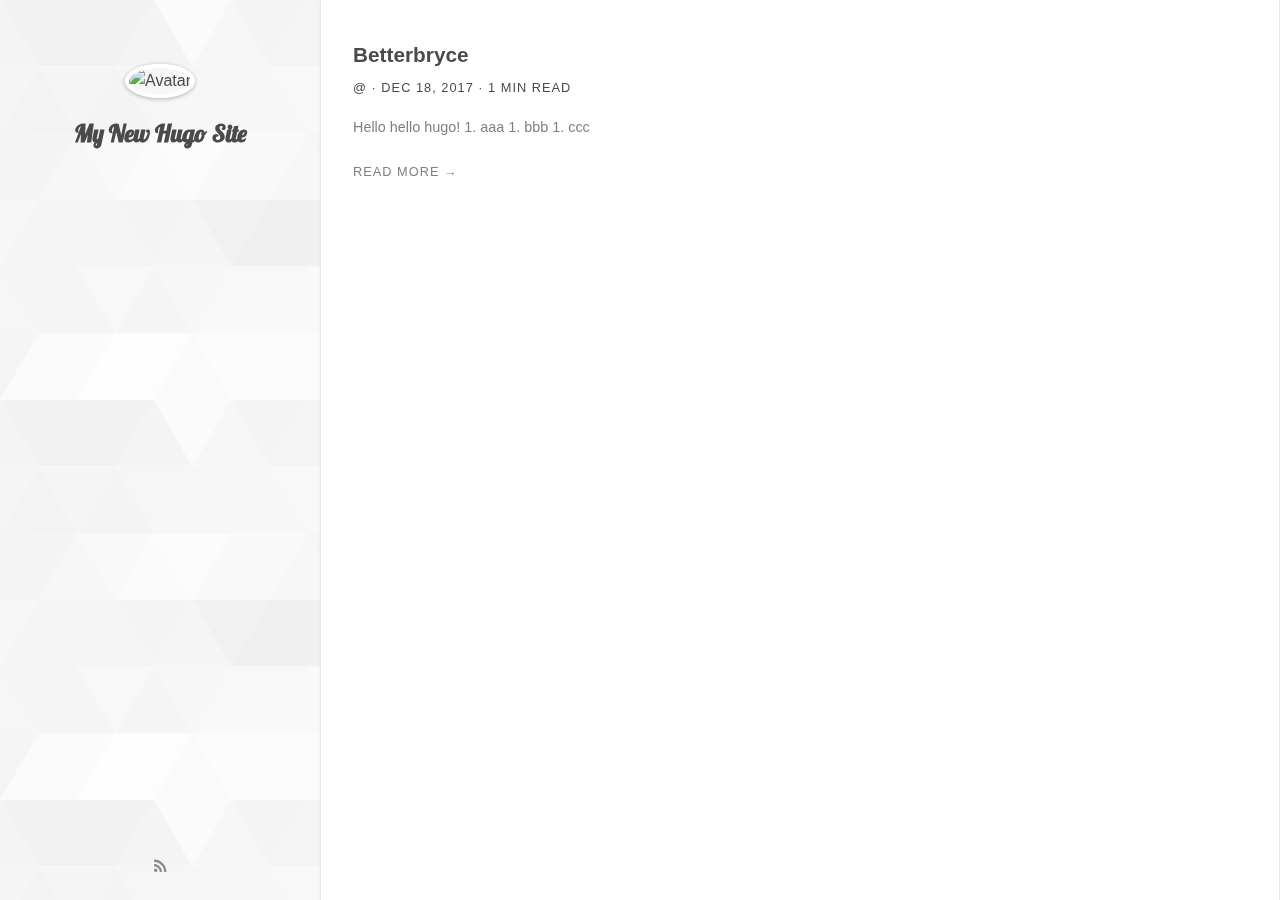
==== index.html @ c415ad4b "first commit" ====
<!DOCTYPE html>
<html lang="en-us">
<head>

  <meta charset="utf-8" />

  
  <title>My New Hugo Site</title>

  
  





  
  <meta name="author" content="" />
  <meta name="description" content="" />

  
  <meta name="twitter:card" content="summary" />
  <meta name="twitter:site" content="@gohugoio" />
  <meta name="twitter:title" content="My New Hugo Site" />
  <meta name="twitter:description" content="" />
  <meta name="twitter:image" content="http://betterbryce.github.io/img/avatar.jpg" />

  
  <meta property="og:type" content="website" />
  <meta property="og:title" content="My New Hugo Site" />
  <meta property="og:description" content="" />
  <meta property="og:url" content="http://betterbryce.github.io/" />
  <meta property="og:image" content="http://betterbryce.github.io/img/avatar.jpg" />




<meta name="generator" content="Hugo 0.31.1" />


<link rel="canonical" href="http://betterbryce.github.io/" />
<link rel="alternative" href="/index.xml" title="My New Hugo Site" type="application/atom+xml" />


<meta name="renderer" content="webkit" />
<meta name="viewport" content="width=device-width,initial-scale=1" />
<meta name="format-detection" content="telephone=no,email=no,adress=no" />
<meta http-equiv="Cache-Control" content="no-transform" />


<meta name="robots" content="index,follow" />
<meta name="referrer" content="origin-when-cross-origin" />







<meta name="apple-mobile-web-app-capable" content="yes" />
<meta name="apple-mobile-web-app-status-bar-style" content="black-translucent" />
<meta name="apple-mobile-web-app-title" content="My New Hugo Site" />
<meta name="msapplication-tooltip" content="My New Hugo Site" />
<meta name='msapplication-navbutton-color' content="#5fbf5e" />
<meta name="msapplication-TileColor" content="#5fbf5e" />
<meta name="msapplication-TileImage" content="/img/tile-image-windows.png" />
<link rel="icon" href="/img/favicon.ico" />
<link rel="icon" type="image/png" sizes="16x16" href="/img/favicon-16x16.png" />
<link rel="icon" type="image/png" sizes="32x32" href="/img/favicon-32x32.png" />
<link rel="icon" sizes="192x192" href="/img/touch-icon-android.png" />
<link rel="apple-touch-icon" href="/img/touch-icon-apple.png" />
<link rel="mask-icon" href="/img/safari-pinned-tab.svg" color="#5fbf5e" />



<link rel="stylesheet" href="/css/bundle.css" />


  
  <!--[if lt IE 9]>
    <script src="//cdn.bootcss.com/html5shiv/3.7.3/html5shiv.min.js"></script>
    <script src="//cdn.bootcss.com/respond.js/1.4.2/respond.min.js"></script>
    <script src="//cdn.bootcss.com/video.js/6.2.8/ie8/videojs-ie8.min.js"></script>
  <![endif]-->

<!--[if lte IE 11]>
    <script src="//cdn.bootcss.com/classlist/1.1.20170427/classList.min.js"></script>
  <![endif]-->


<script src="//cdn.bootcss.com/object-fit-images/3.2.3/ofi.min.js"></script>


<script src="//cdn.bootcss.com/smooth-scroll/12.1.4/js/smooth-scroll.polyfills.min.js"></script>


</head>
  <body>
    
    <div class="suspension">
      <a title="Go to top" class="to-top is-hide"><span class="icon icon-up"></span></a>
      
    </div>
    
    
  <header class="site-header">
  <img class="avatar" src="" alt="Avatar">
  
  <h1 class="title">My New Hugo Site</h1>
  
  <p class="subtitle"></p>
  <button class="menu-toggle" type="button">
    <span class="icon icon-menu"></span>
  </button>
  <nav class="site-menu collapsed">
    <h2 class="offscreen">Main Menu</h2>
    <ul class="menu-list">
      
      
      
      
    </ul>
  </nav>
  <nav class="social-menu collapsed">
    <h2 class="offscreen">Social Networks</h2>
    <ul class="social-list">

      

      

      

      

      

      

      

      

      

      

      

      

      

      

      

      

      

      

      

      

      

      <li class="social-item">
        <a href="/index.xml"><span class="icon icon-rss" title="RSS"></span></a>
      </li>

    </ul>
  </nav>
</header>

  <section class="main post-list">
    <header class="list-header offscreen">
      <h2 class="list-label">All Posts</h2>
    </header>
    
    
      
        <article class="post-entry">
  <header class="post-header">
    <h3 class="post-title"><a href="http://betterbryce.github.io/post/betterbryce/" class="post-link">Betterbryce</a></h3>
    <p class="post-meta">@ · Dec 18, 2017 · 1 min read</p>
  </header>
  
  <p class="post-summary">Hello hello hugo! 1. aaa 1. bbb 1. ccc</p>
  <footer class="post-footer">
    <a class="read-more" href="http://betterbryce.github.io/post/betterbryce/">Read More →</a>
  </footer>
</article>

      
    
    
  </section>
  <footer class="site-footer">
  <p>© 2017 My New Hugo Site</p>
  <p>Powered by <a href="https://gohugo.io/" target="_blank">Hugo</a> with theme <a href="https://github.com/laozhu/hugo-nuo" target="_blank">Nuo</a>.</p>
  
</footer>



<script src="/js/bundle.js"></script>




  </body>
</html>
---- css/bundle.css ----
﻿/*! normalize.css v7.0.0 | MIT License | github.com/necolas/normalize.css */html{line-height:1.15;-ms-text-size-adjust:100%;-webkit-text-size-adjust:100%}body{margin:0}article,aside,footer,header,nav,section{display:block}h1{font-size:2em;margin:0.67em 0}figcaption,figure,main{display:block}figure{margin:1em 40px}hr{box-sizing:content-box;height:0;overflow:visible}pre{font-family:monospace;font-size:1em}a{background-color:transparent;-webkit-text-decoration-skip:objects}abbr[title]{border-bottom:none;text-decoration:underline;text-decoration:underline dotted}b,strong{font-weight:inherit}b,strong{font-weight:bolder}code,kbd,samp{font-family:monospace;font-size:1em}dfn{font-style:italic}mark{background-color:#ff0;color:#000}small{font-size:80%}sub,sup{font-size:75%;line-height:0;position:relative;vertical-align:baseline}sub{bottom:-0.25em}sup{top:-0.5em}audio,video{display:inline-block}audio:not([controls]){display:none;height:0}img{border-style:none}svg:not(:root){overflow:hidden}button,input,optgroup,select,textarea{font-family:sans-serif;font-size:100%;line-height:1.15;margin:0}button,input{overflow:visible}button,select{text-transform:none}button,html [type="button"],[type="reset"],[type="submit"]{-webkit-appearance:button}button::-moz-focus-inner,[type="button"]::-moz-focus-inner,[type="reset"]::-moz-focus-inner,[type="submit"]::-moz-focus-inner{border-style:none;padding:0}button:-moz-focusring,[type="button"]:-moz-focusring,[type="reset"]:-moz-focusring,[type="submit"]:-moz-focusring{outline:1px dotted ButtonText}fieldset{padding:0.35em 0.75em 0.625em}legend{box-sizing:border-box;color:inherit;display:table;max-width:100%;padding:0;white-space:normal}progress{display:inline-block;vertical-align:baseline}textarea{overflow:auto}[type="checkbox"],[type="radio"]{box-sizing:border-box;padding:0}[type="number"]::-webkit-inner-spin-button,[type="number"]::-webkit-outer-spin-button{height:auto}[type="search"]{-webkit-appearance:textfield;outline-offset:-2px}[type="search"]::-webkit-search-cancel-button,[type="search"]::-webkit-search-decoration{-webkit-appearance:none}::-webkit-file-upload-button{-webkit-appearance:button;font:inherit}details,menu{display:block}summary{display:list-item}canvas{display:inline-block}template{display:none}[hidden]{display:none}@font-face{font-family:'Lobster';font-style:normal;font-weight:400;src:url("../fonts/lobster.eot");src:url("../fonts/lobster.woff2") format("woff2"),url("../fonts/lobster.woff") format("woff"),url("../fonts/lobster.ttf") format("truetype"),url("../fonts/lobster.svg#lobster") format("svg"),url("../fonts/lobster.eot?#iefix") format("embedded-opentype");unicode-range:U+0000-00FF,U+0131,U+0152-0153,U+02C6,U+02DA,U+02DC,U+2000-206F,U+2074,U+20AC,U+2212,U+2215}@font-face{font-family:'iconfont';font-weight:normal;font-style:normal;src:url("../iconfont.eot");src:url("../fonts/iconfont.woff2") format("woff2"),url("../fonts/iconfont.woff") format("woff"),url("../fonts/iconfont.ttf") format("truetype"),url("../fonts/iconfont.svg#iconfont") format("svg"),url("../fonts/iconfont.eot#iefix") format("embedded-opentype")}.icon{font-family:'iconfont' !important;speak:none;font-style:normal;font-weight:normal;font-variant:normal;text-transform:none;line-height:1;-webkit-font-smoothing:antialiased;-moz-osx-font-smoothing:grayscale}.icon-douban::before{content:""}.icon-bilibili::before{content:""}.icon-zhihu::before{content:""}.icon-close::before{content:""}.icon-facebook::before{content:""}.icon-twitter::before{content:""}.icon-github::before{content:""}.icon-rss::before{content:""}.icon-menu::before{content:""}.icon-pinterest::before{content:""}.icon-up::before{content:""}.icon-email::before{content:""}.icon-linkedin::before{content:""}.icon-youtube::before{content:""}.icon-instagram::before{content:""}.icon-dribbble::before{content:""}.icon-weibo::before{content:""}.icon-vimeo::before{content:""}.icon-google::before{content:""}.icon-behance::before{content:""}.icon-codepen::before{content:""}.icon-jsfiddle::before{content:""}.icon-wechat::before{content:""}.icon-medium::before{content:""}.icon-comment::before{content:""}.icon-quora::before{content:""}html{font-size:16px;line-height:1.618;font-family:-apple-system,BlinkMacSystemFont,"Segoe UI","Roboto","Oxygen","Ubuntu","Cantarell","Fira Sans","Droid Sans","PingFang SC","Hiragino Sans GB","Microsoft YaHei","WenQuanYi Micro Hei","Helvetica Neue",sans-serif}body{color:#4a4a4a;background:#f4f3f1 url("../img/grey-prism.svg") repeat fixed;text-rendering:optimizeLegibility;-webkit-font-smoothing:antialiased;-moz-osx-font-smoothing:grayscale;-moz-font-feature-settings:"liga" on;-webkit-tap-highlight-color:transparent;-webkit-overflow-scrolling:touch}a{color:#363636;opacity:0.7;text-decoration:none}a:focus,a:hover{color:#242424;opacity:1;outline:none}.site-header{position:fixed;left:0;top:0;bottom:0;width:20rem;padding:1rem;box-sizing:border-box;text-align:center}.site-header .is-active a{opacity:1;color:#363636;font-weight:700}.site-header a{opacity:0.5;color:#242424}.site-header a:focus,.site-header a:hover{opacity:1;color:#363636}@media screen and (max-width: 800px){.site-header{width:100%;position:relative}}.main{position:relative;margin-left:20rem;padding:1rem 2rem;max-width:70rem;min-height:100vh;box-sizing:border-box;border-left:1px solid rgba(0,0,0,0.09);border-right:1px solid rgba(0,0,0,0.09);box-shadow:0 1px 4px rgba(0,0,0,0.04);background:#fff}.main .list-footer{padding:1.5rem 0}@media screen and (max-width: 1440px){.main{width:calc(100% - 20rem)}}@media screen and (max-width: 800px){.main{margin-left:0;padding:0 1rem;width:100%;min-height:initial;border-left:none;border-right:none;border-top:1px solid rgba(0,0,0,0.09);border-bottom:1px solid rgba(0,0,0,0.09)}}.site-footer{display:none}@media screen and (max-width: 800px){.site-footer{display:block;padding:2rem 1rem;color:#4a4a4a;font-size:.8rem;text-align:center;font-family:"SFMono-Regular","Liberation Mono","Roboto Mono",Menlo,Monaco,Consolas,"Courier New",Courier,monospace}.site-footer a{color:#4a4a4a;opacity:0.7}.site-footer a:focus,.site-footer a:hover{opacity:1}}.avatar{margin-top:3rem;width:8rem;height:8rem;border-radius:50%;border:4px solid #fff;box-shadow:0 1px 4px rgba(0,0,0,0.3);transition:all ease-out .5s}.avatar:hover{transform:rotate(180deg)}@media screen and (max-width: 800px){.avatar{position:absolute;top:1rem;left:1rem;width:2rem;height:2rem;margin-top:0;border:2px solid #fff}}.title{font-size:1.5rem;font-family:"Lobster",-apple-system,BlinkMacSystemFont,"Segoe UI","Roboto","Oxygen","Ubuntu","Cantarell","Fira Sans","Droid Sans","PingFang SC","Hiragino Sans GB","Microsoft YaHei","WenQuanYi Micro Hei","Helvetica Neue",sans-serif;font-weight:700;margin:1rem auto}@media screen and (max-width: 800px){.title{margin-top:3rem}}.subtitle{margin-bottom:3rem;opacity:0.7}.menu-toggle{display:none;border:none;outline:none;width:2rem;height:2rem;font-size:1.5rem;background-color:transparent;transition:all ease-out .5s}@media screen and (max-width: 800px){.menu-toggle{position:absolute;top:1rem;right:1rem;display:block}}.site-menu{text-transform:capitalize}.site-menu .menu-list{list-style:none;padding:0}.site-menu .menu-item{padding:1rem 0}.site-menu .menu-item a{display:inline-block;height:1.5rem;line-height:1.5}@media screen and (max-width: 800px){.site-menu.collapsed{max-height:0}}@media screen and (max-width: 800px){.site-menu{overflow-y:hidden;max-height:1000px;transition:max-height ease-out .5s}}.social-menu{position:absolute;left:1rem;right:1rem;bottom:1rem;font-size:0}.social-menu .social-list{padding:0;list-style:none;line-height:2}.social-menu .social-item{display:inline-block;font-size:1rem}.social-menu li+li{padding-left:1rem}@media screen and (max-width: 800px){.social-menu.collapsed{margin:0 auto;max-height:0}}@media screen and (max-width: 800px){.social-menu{position:relative;left:0;right:0;bottom:0;margin:2rem auto;max-height:125px;overflow-y:hidden;transition:all ease-out .5s}}@media screen and (min-width: 800px) and (max-height: 768px){.social-menu{display:none}}.post-entry{position:relative;line-height:1.8;border-top:1px solid transparent}.post-entry a{color:#4a4a4a}.post-entry a:focus,.post-entry a:hover{color:#5fbf5e}.post-entry+.post-entry{border-color:#f4f3f1}.post-entry .post-title{margin-top:1.5rem;margin-bottom:0.5rem;font-size:1.3rem;line-height:1.3;font-weight:700}.post-entry .post-title a{opacity:1}.post-entry .post-meta{margin-top:0.5rem;margin-bottom:1rem;font-size:.8rem;letter-spacing:1px;text-transform:uppercase}.post-entry .post-cover{position:absolute;top:4.6rem;right:0;width:8rem;height:8rem;object-fit:cover;font-family:'object-fit: cover;';border-radius:3px}.post-entry .post-cover+.post-summary{padding-right:9rem}@media screen and (max-width: 800px){.post-entry .post-cover{position:static;width:100vw;height:56.25vw;border-radius:0;margin:0 -1rem}.post-entry .post-cover+.post-summary{padding-right:0}}.post-entry .post-summary{margin-top:1rem;margin-bottom:1rem;font-size:0.9rem;text-align:justify;opacity:0.7}.post-entry .post-footer{margin-top:1rem;margin-bottom:1.5rem}.post-entry .post-footer .read-more{font-size:.8rem;letter-spacing:1px;text-transform:uppercase}.pagination{position:relative;height:calc(2.9rem + 2px)}.pagination a{color:#4a4a4a}.pagination .pagination-previous,.pagination .pagination-next{position:absolute;padding:1rem;background-color:#fff;border:1px solid #dbdbdb;font-size:0.9rem;line-height:1;text-transform:uppercase}.pagination .pagination-previous:focus,.pagination .pagination-previous:hover,.pagination .pagination-next:focus,.pagination .pagination-next:hover{color:#fff;background-color:#5fbf5e;border-color:#5fbf5e}.pagination .pagination-previous{top:0;left:0}.pagination .pagination-next{top:0;right:0}.post-detail .post-header{margin-bottom:2.5rem}.post-detail .post-header .post-title{font-size:2rem;line-height:1.5;font-weight:700;margin-top:1.5rem;margin-bottom:0.5rem}.post-detail .post-header .post-meta{font-size:.8rem;letter-spacing:1px;margin-top:0.5rem;margin-bottom:1rem;text-transform:uppercase}.post-detail .post-footer{margin:2rem 0;line-height:1.8}.post-detail .post-footer .post-tags{margin-top:0;margin-bottom:1rem;padding-left:0}.post-detail .post-footer .post-tags li{display:inline-block;margin-bottom:0.5rem;border-radius:3px;padding:5px 10px;background:#f4f3f1;font-size:.8rem}.post-detail .post-footer .post-tags li+li{margin-left:0.5rem}.post-detail .post-footer .post-copyright{color:#4a4a4a;margin-top:1rem;margin-bottom:0;border-radius:3px;font-size:0.9rem;opacity:0.5}.post-detail .post-footer .post-copyright:hover{opacity:1}.post-detail .post-footer .post-copyright a{opacity:1}.post-detail .post-footer .post-copyright strong{color:#363636}.post-detail #cyReward>#cy-reward-click{display:block;margin:3rem auto}.post-detail #SOHUCS{margin:2rem auto}.post-detail #SOHUCS .invalidity{box-sizing:border-box}.post-detail #disqus_thread{margin:2rem auto}.post-detail .dsq-brlink{display:none}.post-content{position:relative;color:#4a4a4a;line-height:1.8;word-wrap:break-word;word-break:break-word}.post-content li+li{margin-top:0.5rem}.post-content a{padding-bottom:0.1em;border-bottom:1px dashed rgba(70,185,128,0.5);color:#5fbf5e;opacity:1}.post-content a:focus,.post-content a:hover{border-bottom:1px solid rgba(70,185,128,0.5)}.post-content em{color:#797979;font-style:italic}.post-content strong{color:#363636}.post-content del{color:#797979;text-decoration:line-through}.post-content ins{color:#363636;text-decoration:underline}.post-content hr{position:relative;margin:2rem auto;border-top:1px dashed #dbdbdb;border-bottom:none}.post-content hr::before{content:"sep line";position:absolute;top:-12px;left:calc(50% - 40px);padding:0 0.5rem;background-color:#fff;color:#dbdbdb;font-size:.8rem;font-family:"SFMono-Regular","Liberation Mono","Roboto Mono",Menlo,Monaco,Consolas,"Courier New",Courier,monospace}.post-content h1,.post-content h2,.post-content h3,.post-content h4,.post-content h5,.post-content h6{color:#363636;font-weight:500;line-height:1.125;text-align:left}.post-content h1{margin-top:2rem;margin-bottom:1rem;font-size:2.5rem}.post-content h2{margin-top:1.75rem;margin-bottom:0.75rem;font-size:2rem}.post-content h3{margin-top:1.5rem;margin-bottom:0.5rem;font-size:1.5rem}.post-content h4{margin-top:1.25rem;margin-bottom:0.25rem;font-size:1.25rem}.post-content h5{margin-top:1rem;margin-bottom:0;font-size:1rem}.post-content h6{margin-top:1rem;margin-bottom:0;font-size:.8rem}.post-content p{margin-top:1.5rem;margin-bottom:1.5rem;text-align:justify}.post-content blockquote{background-color:#f4f3f1;border-left:5px solid #dbdbdb;padding:0.5rem 1rem;margin:2rem 0}.post-content blockquote p{margin-top:0.5rem;margin-bottom:0.5rem}.post-content blockquote cite{margin-top:1.5rem;color:#797979;font-size:0.9rem}.post-content tt,.post-content code{padding:0;padding-top:0.2em;padding-bottom:0.2em;margin:0;font-size:0.9em;background-color:#f6f8fa;font-family:"SFMono-Regular","Liberation Mono","Roboto Mono",Menlo,Monaco,Consolas,"Courier New",Courier,monospace}.post-content tt::before,.post-content tt::after,.post-content code::before,.post-content code::after{letter-spacing:-0.2em;content:"\00a0"}.post-content tt.has-jax,.post-content code.has-jax{padding:0;font-size:1em;background-color:transparent}.post-content kbd{display:inline-block;padding:0.25em;background-color:#fafafa;border:1px solid #dbdbdb;border-bottom-color:#b5b5b5;border-radius:3px;box-shadow:inset 0 -1px 0 #b5b5b5;font-size:0.8em;line-height:1.25;font-family:"SFMono-Regular","Liberation Mono","Roboto Mono",Menlo,Monaco,Consolas,"Courier New",Courier,monospace;color:#4a4a4a}.post-content pre{margin:2rem auto;padding:1rem;overflow-x:auto;border-radius:3px;font-size:0.9rem;line-height:1.618;white-space:pre;word-wrap:normal;word-break:normal}.post-content pre code{font-size:0.9rem;background-color:transparent}.post-content pre code::before,.post-content pre code::after{content:none}.post-content sup,.post-content sub{font-size:.8rem}.post-content sup a,.post-content sub a{border-bottom:none}.post-content sup a:focus,.post-content sup a:hover,.post-content sub a:focus,.post-content sub a:hover{border-bottom:none}.post-content ol{margin-left:0;margin-top:2rem;margin-bottom:2rem;padding-left:1.5rem;list-style:decimal outside}.post-content ol ol{margin-top:0.5rem;margin-bottom:0.5rem;list-style:lower-roman outside}.post-content ol ul{margin-top:0.5rem;margin-bottom:0.5rem;list-style:disc outside}.post-content ul{margin-left:0;margin-top:2rem;margin-bottom:2rem;padding-left:1.5rem;list-style:disc outside}.post-content ul ul{margin-top:0.5rem;margin-bottom:0.5rem;list-style:circle outside}.post-content ul ol{margin-top:0.5rem;margin-bottom:0.5rem;list-style:decimal outside}.post-content .task-list{margin-top:2rem;margin-bottom:2rem;list-style:none;padding-left:0}.post-content .task-list .task-list{margin-top:0.5rem;margin-bottom:0.5rem;padding-left:1.5rem}.post-content dl{margin-top:2rem;margin-bottom:2rem}.post-content dl dt{color:#5fbf5e;margin-top:1rem}.post-content dl dt::after{content:':'}.post-content dl dd{text-indent:2rem;margin-left:0;margin-top:0.25rem}.post-content figure{display:block;margin:2rem auto}.post-content figure img{max-width:100%;box-shadow:2px 20px 40px 10px rgba(0,0,0,0.15)}@media screen and (max-width: 800px){.post-content figure img{box-shadow:none}}.post-content figure figcaption h4{color:#b5b5b5;font-size:0.9rem;text-align:center}.post-content img{display:block;margin:2rem auto;max-width:100%;box-shadow:2px 20px 40px 10px rgba(0,0,0,0.15)}@media screen and (max-width: 800px){.post-content img{box-shadow:none}}.post-content div.has-jax{margin:2rem auto}.post-content .MathJax_Display:focus,.post-content .MathJax:focus{outline:none}.asciicast{margin:2rem auto !important;text-align:center}@media screen and (max-width: 1170px){.asciicast iframe{width:100% !important}}.jsfiddle{margin:2rem auto;width:100%}.cp_embed_wrapper{margin:2rem auto}@media screen and (max-width: 800px){.cp_embed_wrapper iframe{height:265px}}.shengxiang{display:block;margin:2rem auto;width:1054px;height:768px}@media screen and (max-width: 1440px){.shengxiang{width:100%;height:calc((100vw - 24rem) * 0.729)}}@media screen and (max-width: 800px){.shengxiang{width:100%;height:calc((100vw - 2rem) * 0.729)}}.video-js{margin:2rem auto;width:100%;height:0;padding-top:56.25%}.video-js.my-player-dimensions{margin:2rem auto;width:100%;height:0;padding-top:56.25%}.video-js:focus{outline:none}.video-js .vjs-control:focus,.video-js .vjs-big-play-button:focus{outline:none}.video-js .vjs-poster{background-size:cover}.music163{margin:2rem auto;max-width:100%}.gist{margin:2rem auto}.gist td,.gist th{border:none}table{background-color:#fff;color:#363636;margin:2rem auto;width:100%;border-collapse:collapse}table td,table th{border:1px solid #dbdbdb;border-width:0 0 1px;padding:0.5em 0.75em;vertical-align:center}table td.is-narrow,table th.is-narrow{white-space:nowrap;width:1%}table th{color:#363636}table tr:hover{background-color:#fafafa}table tr.is-selected{background-color:#5fbf5e;color:findcolorinvert(#5fbf5e)}table tr.is-selected a,table tr.is-selected strong{color:currentColor}table tr.is-selected td,table tr.is-selected th{border-color:findcolorinvert(#5fbf5e);color:currentColor}table thead td,table thead th{border-width:0 0 2px;color:#797979}table tfoot td,table tfoot th{border-width:2px 0 0;color:#797979}table tbody tr:last-child td,table tbody tr:last-child th{border-bottom-width:0}table.is-bordered td,table.is-bordered th{border-width:1px}table.is-bordered tr:last-child td,table.is-bordered tr:last-child th{border-bottom-width:1px}table.is-narrow td,table.is-narrow th{padding:0.25em 0.5em}table.is-centered td,table.is-centered th,table.is-centered tr{text-align:center}table.is-striped tbody tr:not(.is-selected):nth-child(even){background-color:#fafafa}table.is-striped tbody tr:not(.is-selected):nth-child(even):hover{background-color:#f4f3f1}.chroma{color:#f8f8f2;background-color:#272822}.chroma .ss4{color:#960050;background-color:#1e0010}.chroma .hl{background-color:#ffffcc;display:block;width:100%}.chroma .ln{margin-right:0.4em;padding:0 0.4em 0 0.4em}.chroma .s3e8{color:#66d9ef}.chroma .s3eb{color:#f92672}.chroma .s7d1{color:#a6e22e}.chroma .s7d4{color:#a6e22e}.chroma .s7d5{color:#66d9ef}.chroma .s7d6{color:#a6e22e}.chroma .s7d8{color:#a6e22e}.chroma .s7d9{color:#a6e22e}.chroma .s7df{color:#a6e22e}.chroma .s7e2{color:#f92672}.chroma .sbb8{color:#ae81ff}.chroma .sbb9{color:#e6db74}.chroma .sc1c{color:#e6db74}.chroma .sc25{color:#ae81ff}.chroma .sc80{color:#ae81ff}.chroma .sfa0{color:#f92672}.chroma .s1770{color:#75715e}.chroma .s1b59{color:#f92672}.chroma .s1b5a{font-style:italic}.chroma .s1b5d{color:#a6e22e}.chroma .s1b60{font-weight:bold}.chroma .s1b61{color:#75715e}.links-list{font-size:0;text-align:center}.links-list .link-item{margin:1.5rem auto;display:inline-block;width:25%;box-sizing:border-box}.links-list .link-item+.link-item{padding-left:1rem}.links-list .link-item .link-avatar{width:100px;height:100px;border-radius:50%;border:2px solid #fff;box-shadow:0 1px 4px rgba(0,0,0,0.3);transition:transform ease-out .5s}.links-list .link-item .link-avatar:hover{transform:rotate(45deg)}.links-list .link-item .link-title{font-size:1rem;text-overflow:ellipsis;overflow:hidden;white-space:nowrap;min-width:100px}.links-list .link-item .link-description{font-size:.8rem;text-overflow:ellipsis;overflow:hidden;white-space:nowrap;min-width:100px}@media screen and (max-width: 800px){.links-list .link-item{width:50%}}.offscreen{position:absolute;left:-1024rem}.suspension{position:fixed;bottom:3rem;right:2rem;z-index:1000}.suspension a{display:block;width:2.5rem;height:2.5rem;line-height:2.5rem;border-radius:50%;background-color:#fafafa;border:1px solid #fff;box-shadow:0 1px 4px rgba(0,0,0,0.3);text-align:center;opacity:1;cursor:pointer}.suspension a+a{margin-top:1rem}.suspension a.to-top{color:#797979;transition:all ease-out .5s}.suspension a.to-top:hover{color:#fff;background-color:#797979;border-color:#797979}.suspension a.to-comment{color:#5fbf5e;transition:all ease-out .5s}.suspension a.to-comment:hover{color:#fff;background-color:#5fbf5e;border-color:#5fbf5e}.suspension .is-hide{display:none}.not-found{position:absolute;top:0;right:0;bottom:0;left:0;margin:auto;width:100%;height:15.5rem;font-family:"SFMono-Regular","Liberation Mono","Roboto Mono",Menlo,Monaco,Consolas,"Courier New",Courier,monospace;text-align:center}.not-found .error-emoji{color:#363636;font-size:3rem}.not-found .error-text{color:#797979;font-size:1.25rem}.not-found .error-link{margin-top:2rem}.not-found .error-link a{font-size:1rem;color:#5fbf5e}.terms-list .tags-cloud{margin:2em auto}.terms-list .tags-cloud a{display:inline-block;position:relative;text-decoration:none;opacity:1;border-radius:5px}.terms-list .tags-cloud a.tag-s{color:#797979;font-size:1rem;line-height:2rem;padding:0 0.5rem;opacity:0.8}.terms-list .tags-cloud a.tag-m{color:#4a4a4a;font-size:1.25rem;line-height:2.5rem;padding:0 0.75rem;opacity:0.9}.terms-list .tags-cloud a.tag-l{color:#363636;font-size:1.5rem;line-height:3rem;padding:0 1rem}.terms-list .tags-cloud a.tag-xl{color:#242424;font-size:1.75rem;line-height:3.25rem;padding:0 1.25rem}.terms-list .tags-cloud a.tag-xxl{color:#5fbf5e;font-size:2rem;line-height:3.5rem;padding:0 1.5rem}.terms-list .tags-cloud a:hover{color:#fff;background-color:#5fbf5e;opacity:0.8}
/*# sourceMappingURL=bundle.css.map */
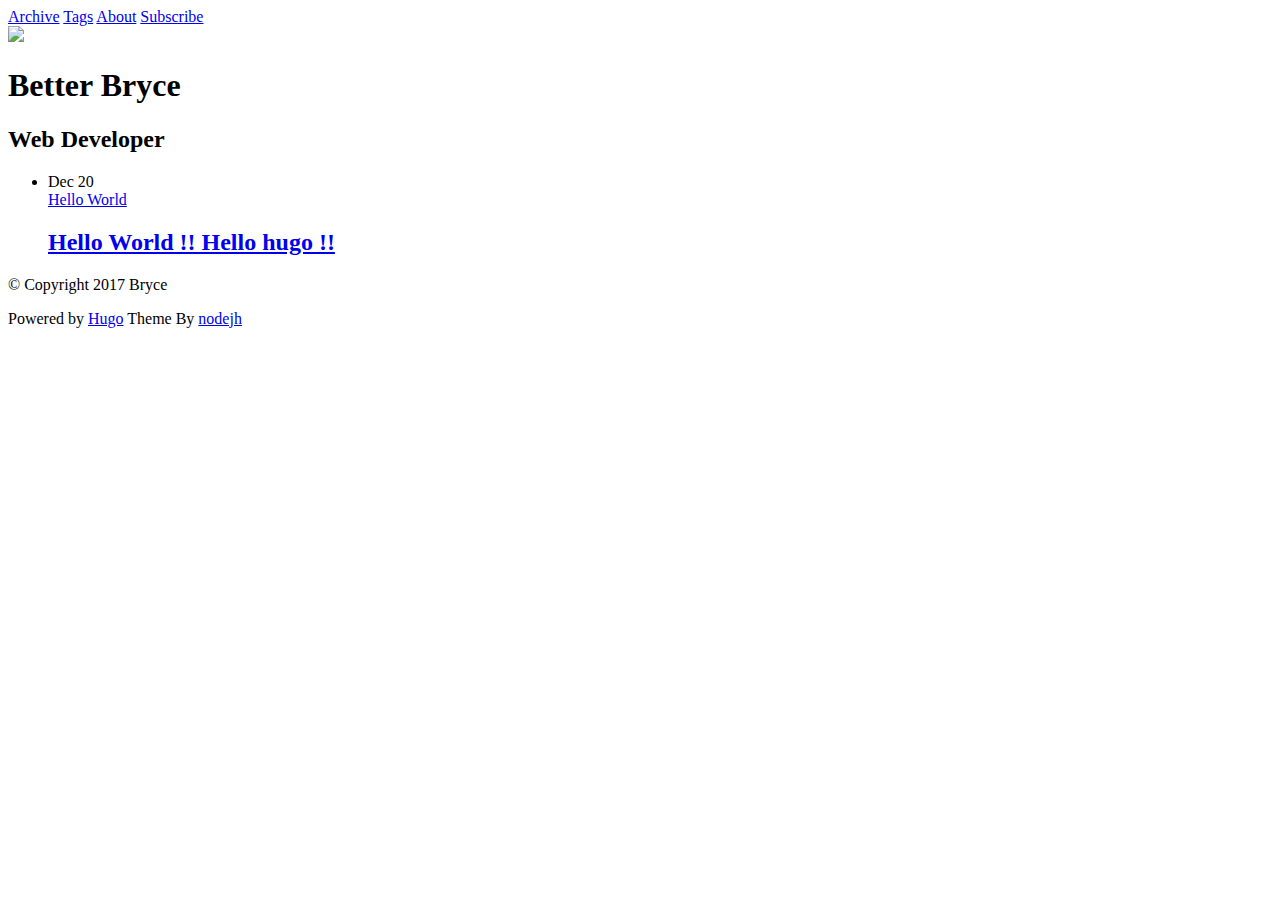
==== commit d806ccb2: "bug修复" ====
--- a/index.html
+++ b/index.html
@@ -1,215 +1,155 @@
-<!DOCTYPE html>
-<html lang="en-us">
-<head>
+	<!DOCTYPE html>
+<html lang="en">
+	<head>
+		<meta charset="utf-8">
+		<meta http-equiv="X-UA-Compatible" content="IE=edge,chrome=1">
+		<meta name="viewport" content="width=device-width, initial-scale=1">
+		
+			
 
-  <meta charset="utf-8" />
+  <meta name="twitter:card" content="summary" />
+  
+    <meta name="twitter:site" content="@your_twitter_id"/>
+  
+  
+    <meta name="twitter:creator" content="@Bryce"/>
+  
+  <meta name="twitter:title" content="Better Bryce"/>
+  <meta name="twitter:description" content="My Blog - The Backyard"/>
+  
+    <meta name="twitter:image" content="https://betterbryce.github.io/images/avatar.png" />
+  
+
+
+		
+		<meta name="author" content="Bryce">
+		<meta name="description" content="My Blog - The Backyard">
+		<meta name="generator" content="Hugo 0.31.1" />
+		<title>Better Bryce</title>
+		<link rel="shortcut icon" href="https://betterbryce.github.io/images/favicon.ico?2017">
+		<link rel="stylesheet" href="https://betterbryce.github.io/css/style.css">
+		<link rel="stylesheet" href="https://betterbryce.github.io/css/highlight.css">
+
+		
+		<link rel="stylesheet" href="https://betterbryce.github.io/css/font-awesome.min.css">
+		
+
+		
+		<link href="https://betterbryce.github.io/index.xml" rel="alternate" type="application/rss+xml" title="Better Bryce" />
+		
+
+		
+	</head>
+
+	<body>
+    <nav class="main-nav">
+	
+	
+	<a href='https://betterbryce.github.io/posts'>Archive</a>
+	<a href='https://betterbryce.github.io/tags'>Tags</a>
+	<a href='https://betterbryce.github.io/about'>About</a>
+
+	
+
+	
+	<a class="cta" href="https://betterbryce.github.io/index.xml">Subscribe</a>
+	
+</nav>
+
+
+    <div class="profile">
+    <section id="wrapper">
+        <header id="header">
+            <a href='https://betterbryce.github.io/about'>
+                <img id="avatar" class="2x" src="https://betterbryce.github.io/images/avatar.png"/>
+            </a>
+            <h1>Better Bryce</h1>
+            <h2>Web Developer</h2>
+        </header>
+    </section>
+</div>
+
+
+    <section id="wrapper" class="home">
+        <ul id="post-list">
+    
+    
+        
+            <li>
+                <aside class="dates">Dec 20</aside>
+                <a href='https://betterbryce.github.io/posts/hello/'>
+                    Hello World
+                    
+                        
+                            <h2>Hello World !! Hello hugo !!</h2>
+                        
+                    
+                </a>
+            </li>
+        
+    
+</ul>
+
+        <nav id="post-nav">
+    
+</nav>
+        <footer id="footer">
+    
+        <div id="social">
+
+	
+	
+    <a class="symbol" href="">
+        <i class="fa fa-facebook-square"></i>
+    </a>
+    
+    <a class="symbol" href="https://www.github.com/betterbryce">
+        <i class="fa fa-github-square"></i>
+    </a>
+    
+    <a class="symbol" href="">
+        <i class="fa fa-twitter-square"></i>
+    </a>
+    
+
+
+</div>
+
+    
+    <p class="small">
+    
+       © Copyright 2017 <i class="fa fa-heart" aria-hidden="true"></i> Bryce
+    
+    </p>
+    <p class="small">
+        Powered by <a href="http://www.gohugo.io/">Hugo</a> Theme By <a href="https://github.com/nodejh/hugo-theme-cactus-plus">nodejh</a>
+    </p>
+</footer>
+
+    </section>
+
+    <script src="https://betterbryce.github.io/js/jquery-2.2.4.min.js"></script>
+<script src="https://betterbryce.github.io/js/main.js"></script>
+<script src="https://betterbryce.github.io/js/highlight.min.js"></script>
+<script>hljs.initHighlightingOnLoad();</script>
+
+
+
 
   
-  <title>My New Hugo Site</title>
+<script>
+(function(i,s,o,g,r,a,m){i['GoogleAnalyticsObject']=r;i[r]=i[r]||function(){
+(i[r].q=i[r].q||[]).push(arguments)},i[r].l=1*new Date();a=s.createElement(o),
+m=s.getElementsByTagName(o)[0];a.async=1;a.src=g;m.parentNode.insertBefore(a,m)
+})(window,document,'script','https://www.google-analytics.com/analytics.js','ga');
 
-  
-  
+ga('create', 'your_google_analytics_id', 'auto');
+ga('send', 'pageview');
+</script>
 
 
 
 
 
-  
-  <meta name="author" content="" />
-  <meta name="description" content="" />
-
-  
-  <meta name="twitter:card" content="summary" />
-  <meta name="twitter:site" content="@gohugoio" />
-  <meta name="twitter:title" content="My New Hugo Site" />
-  <meta name="twitter:description" content="" />
-  <meta name="twitter:image" content="http://betterbryce.github.io/img/avatar.jpg" />
-
-  
-  <meta property="og:type" content="website" />
-  <meta property="og:title" content="My New Hugo Site" />
-  <meta property="og:description" content="" />
-  <meta property="og:url" content="http://betterbryce.github.io/" />
-  <meta property="og:image" content="http://betterbryce.github.io/img/avatar.jpg" />
-
-
-
-
-<meta name="generator" content="Hugo 0.31.1" />
-
-
-<link rel="canonical" href="http://betterbryce.github.io/" />
-<link rel="alternative" href="/index.xml" title="My New Hugo Site" type="application/atom+xml" />
-
-
-<meta name="renderer" content="webkit" />
-<meta name="viewport" content="width=device-width,initial-scale=1" />
-<meta name="format-detection" content="telephone=no,email=no,adress=no" />
-<meta http-equiv="Cache-Control" content="no-transform" />
-
-
-<meta name="robots" content="index,follow" />
-<meta name="referrer" content="origin-when-cross-origin" />
-
-
-
-
-
-
-
-<meta name="apple-mobile-web-app-capable" content="yes" />
-<meta name="apple-mobile-web-app-status-bar-style" content="black-translucent" />
-<meta name="apple-mobile-web-app-title" content="My New Hugo Site" />
-<meta name="msapplication-tooltip" content="My New Hugo Site" />
-<meta name='msapplication-navbutton-color' content="#5fbf5e" />
-<meta name="msapplication-TileColor" content="#5fbf5e" />
-<meta name="msapplication-TileImage" content="/img/tile-image-windows.png" />
-<link rel="icon" href="/img/favicon.ico" />
-<link rel="icon" type="image/png" sizes="16x16" href="/img/favicon-16x16.png" />
-<link rel="icon" type="image/png" sizes="32x32" href="/img/favicon-32x32.png" />
-<link rel="icon" sizes="192x192" href="/img/touch-icon-android.png" />
-<link rel="apple-touch-icon" href="/img/touch-icon-apple.png" />
-<link rel="mask-icon" href="/img/safari-pinned-tab.svg" color="#5fbf5e" />
-
-
-
-<link rel="stylesheet" href="/css/bundle.css" />
-
-
-  
-  <!--[if lt IE 9]>
-    <script src="//cdn.bootcss.com/html5shiv/3.7.3/html5shiv.min.js"></script>
-    <script src="//cdn.bootcss.com/respond.js/1.4.2/respond.min.js"></script>
-    <script src="//cdn.bootcss.com/video.js/6.2.8/ie8/videojs-ie8.min.js"></script>
-  <![endif]-->
-
-<!--[if lte IE 11]>
-    <script src="//cdn.bootcss.com/classlist/1.1.20170427/classList.min.js"></script>
-  <![endif]-->
-
-
-<script src="//cdn.bootcss.com/object-fit-images/3.2.3/ofi.min.js"></script>
-
-
-<script src="//cdn.bootcss.com/smooth-scroll/12.1.4/js/smooth-scroll.polyfills.min.js"></script>
-
-
-</head>
-  <body>
-    
-    <div class="suspension">
-      <a title="Go to top" class="to-top is-hide"><span class="icon icon-up"></span></a>
-      
-    </div>
-    
-    
-  <header class="site-header">
-  <img class="avatar" src="" alt="Avatar">
-  
-  <h1 class="title">My New Hugo Site</h1>
-  
-  <p class="subtitle"></p>
-  <button class="menu-toggle" type="button">
-    <span class="icon icon-menu"></span>
-  </button>
-  <nav class="site-menu collapsed">
-    <h2 class="offscreen">Main Menu</h2>
-    <ul class="menu-list">
-      
-      
-      
-      
-    </ul>
-  </nav>
-  <nav class="social-menu collapsed">
-    <h2 class="offscreen">Social Networks</h2>
-    <ul class="social-list">
-
-      
-
-      
-
-      
-
-      
-
-      
-
-      
-
-      
-
-      
-
-      
-
-      
-
-      
-
-      
-
-      
-
-      
-
-      
-
-      
-
-      
-
-      
-
-      
-
-      
-
-      
-
-      <li class="social-item">
-        <a href="/index.xml"><span class="icon icon-rss" title="RSS"></span></a>
-      </li>
-
-    </ul>
-  </nav>
-</header>
-
-  <section class="main post-list">
-    <header class="list-header offscreen">
-      <h2 class="list-label">All Posts</h2>
-    </header>
-    
-    
-      
-        <article class="post-entry">
-  <header class="post-header">
-    <h3 class="post-title"><a href="http://betterbryce.github.io/post/betterbryce/" class="post-link">Betterbryce</a></h3>
-    <p class="post-meta">@ · Dec 18, 2017 · 1 min read</p>
-  </header>
-  
-  <p class="post-summary">Hello hello hugo! 1. aaa 1. bbb 1. ccc</p>
-  <footer class="post-footer">
-    <a class="read-more" href="http://betterbryce.github.io/post/betterbryce/">Read More →</a>
-  </footer>
-</article>
-
-      
-    
-    
-  </section>
-  <footer class="site-footer">
-  <p>© 2017 My New Hugo Site</p>
-  <p>Powered by <a href="https://gohugo.io/" target="_blank">Hugo</a> with theme <a href="https://github.com/laozhu/hugo-nuo" target="_blank">Nuo</a>.</p>
-  
-</footer>
-
-
-
-<script src="/js/bundle.js"></script>
-
-
-
-
-  </body>
+    </body>
 </html>
